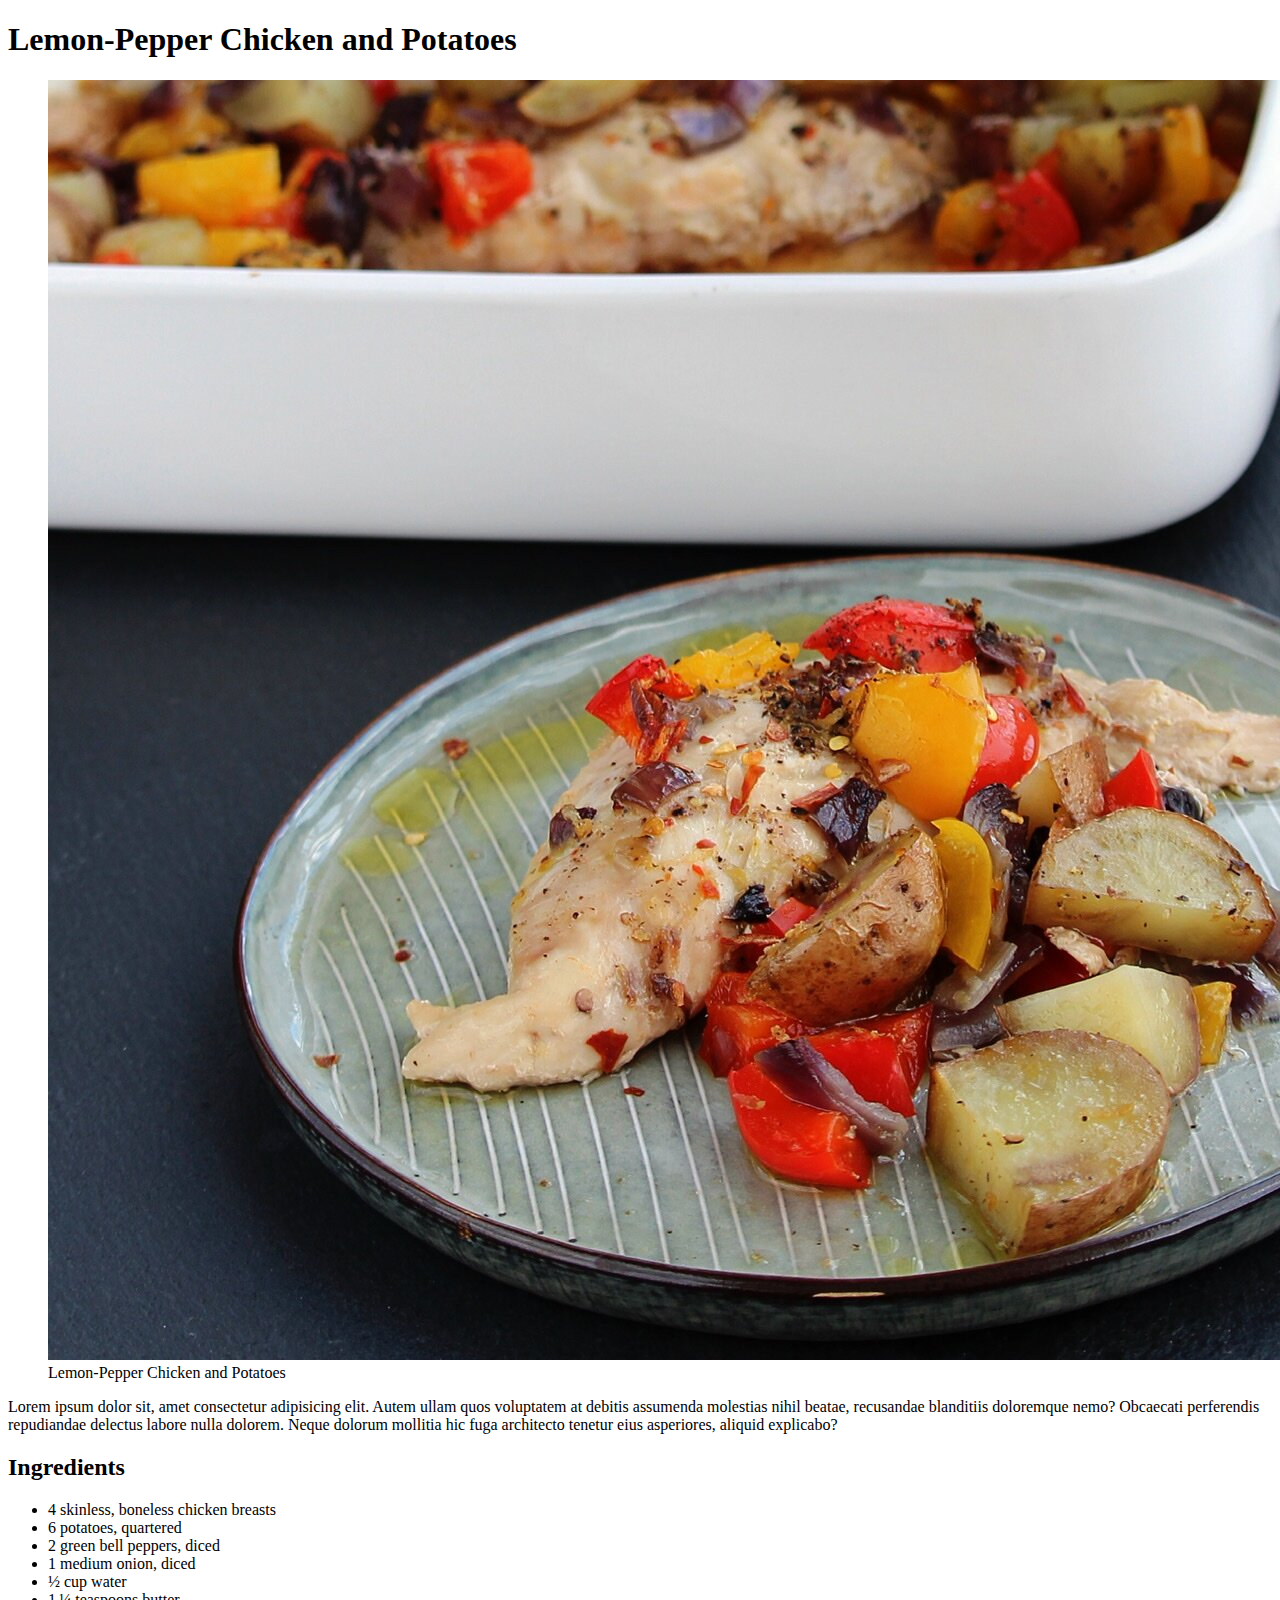
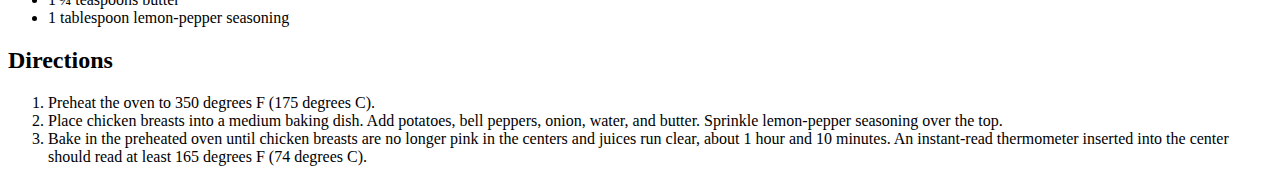
==== recipes/chicken.html @ 011aade3 "initial commit" ====
<!DOCTYPE html>
<html lang="en">
<head>
  <meta charset="UTF-8">
  <meta http-equiv="X-UA-Compatible" content="IE=edge">
  <meta name="viewport" content="width=device-width, initial-scale=1.0">
  <title><!DOCTYPE html>
<html lang="en">
<head>
  <meta charset="UTF-8">
  <meta http-equiv="X-UA-Compatible" content="IE=edge">
  <meta name="viewport" content="width=device-width, initial-scale=1.0">
  <title>Lemon-Pepper Chicken and Potatoes</title>
</head>
<body>
  <h1>Lemon-Pepper Chicken and Potatoes</h1>
  <figure>
    <img src="./images/chicken1.jpeg" alt="chicken">
    <figcaption>Lemon-Pepper Chicken and Potatoes</figcaption>
  </figure>
  <p>Lorem ipsum dolor sit, amet consectetur adipisicing elit. Autem ullam quos voluptatem at debitis assumenda molestias nihil beatae, recusandae blanditiis doloremque nemo? Obcaecati perferendis repudiandae delectus labore nulla dolorem. Neque dolorum mollitia hic fuga architecto tenetur eius asperiores, aliquid explicabo?</p>

  <h2>Ingredients</h2>

  <ul>
    <li>4 skinless, boneless chicken breasts</li>
    <li>6 potatoes, quartered</li>
    <li>2 green bell peppers, diced</li>
    <li>1 medium onion, diced</li>
    <li>½ cup water</li>
    <li>1 ¼ teaspoons butter</li>
    <li>1 tablespoon lemon-pepper seasoning</li>
  </ul>

  <h2>Directions</h2>
  <ol>
    <li>Preheat the oven to 350 degrees F (175 degrees C).</li>
    <li>Place chicken breasts into a medium baking dish. Add potatoes, bell peppers, onion, water, and butter. Sprinkle lemon-pepper seasoning over the top.</li>
    <li>Bake in the preheated oven until chicken breasts are no longer pink in the centers and juices run clear, about 1 hour and 10 minutes. An instant-read thermometer inserted into the center should read at least 165 degrees F (74 degrees C).</li>
  </ol>
</body>
</html>
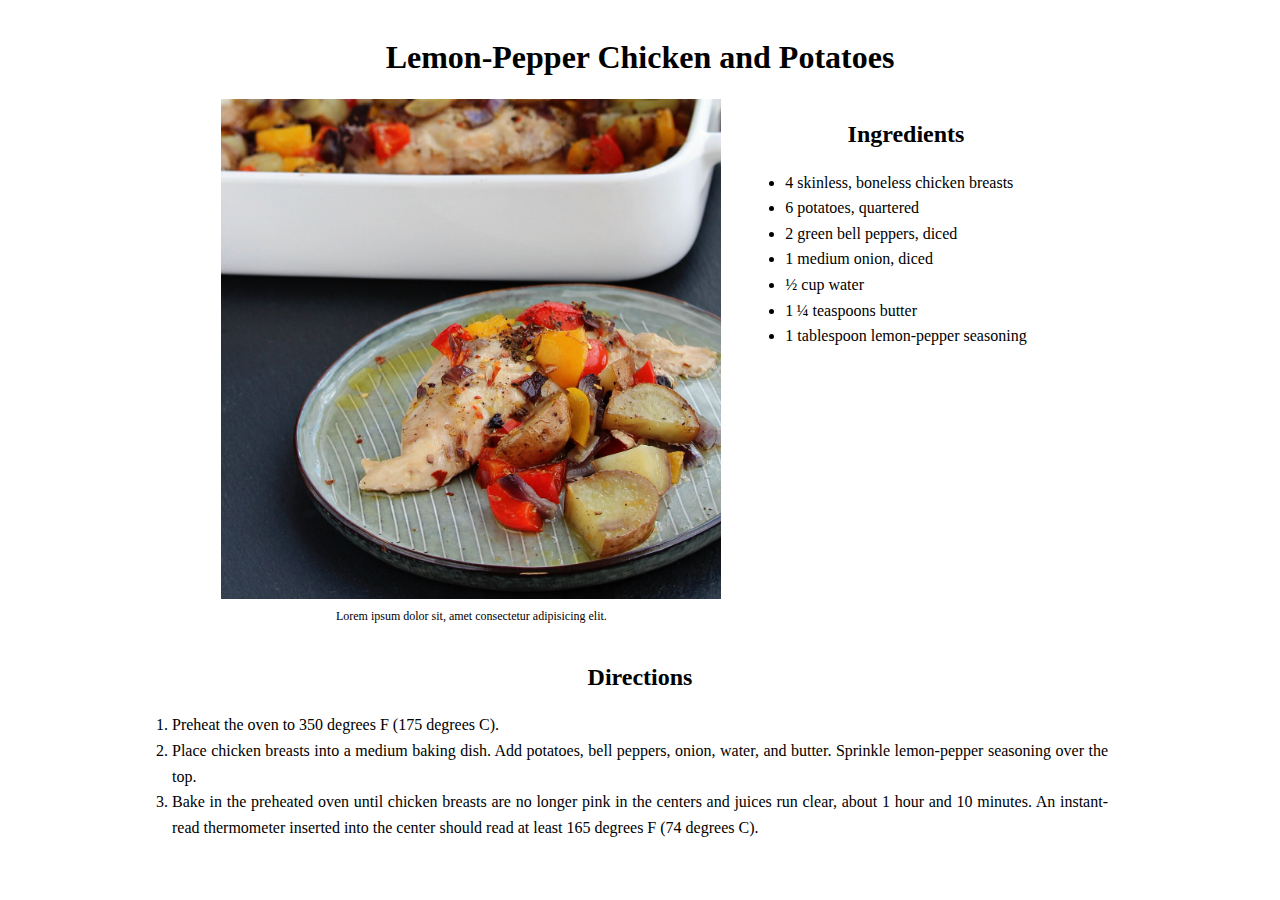
==== commit 9b31fbf9: "added styles" ====
--- a/recipes/chicken.html
+++ b/recipes/chicken.html
@@ -4,6 +4,7 @@
   <meta charset="UTF-8">
   <meta http-equiv="X-UA-Compatible" content="IE=edge">
   <meta name="viewport" content="width=device-width, initial-scale=1.0">
+  <link rel="stylesheet" href="../styles.css">
   <title><!DOCTYPE html>
 <html lang="en">
 <head>
@@ -14,29 +15,32 @@
 </head>
 <body>
   <h1>Lemon-Pepper Chicken and Potatoes</h1>
-  <figure>
-    <img src="./images/chicken1.jpeg" alt="chicken">
-    <figcaption>Lemon-Pepper Chicken and Potatoes</figcaption>
-  </figure>
-  <p>Lorem ipsum dolor sit, amet consectetur adipisicing elit. Autem ullam quos voluptatem at debitis assumenda molestias nihil beatae, recusandae blanditiis doloremque nemo? Obcaecati perferendis repudiandae delectus labore nulla dolorem. Neque dolorum mollitia hic fuga architecto tenetur eius asperiores, aliquid explicabo?</p>
+  <main>
+    <figure>
+      <img src="./images/chicken1.jpeg" alt="chicken">
+      <figcaption>Lorem ipsum dolor sit, amet consectetur adipisicing elit.</figcaption>
+    </figure>
+    <section class="ingredients">
+      <h2>Ingredients</h2>
+      <ul>
+        <li>4 skinless, boneless chicken breasts</li>
+        <li>6 potatoes, quartered</li>
+        <li>2 green bell peppers, diced</li>
+        <li>1 medium onion, diced</li>
+        <li>½ cup water</li>
+        <li>1 ¼ teaspoons butter</li>
+        <li>1 tablespoon lemon-pepper seasoning</li>
+      </ul>
+    </section>
+  </main>
 
-  <h2>Ingredients</h2>
-
-  <ul>
-    <li>4 skinless, boneless chicken breasts</li>
-    <li>6 potatoes, quartered</li>
-    <li>2 green bell peppers, diced</li>
-    <li>1 medium onion, diced</li>
-    <li>½ cup water</li>
-    <li>1 ¼ teaspoons butter</li>
-    <li>1 tablespoon lemon-pepper seasoning</li>
-  </ul>
-
-  <h2>Directions</h2>
-  <ol>
-    <li>Preheat the oven to 350 degrees F (175 degrees C).</li>
-    <li>Place chicken breasts into a medium baking dish. Add potatoes, bell peppers, onion, water, and butter. Sprinkle lemon-pepper seasoning over the top.</li>
-    <li>Bake in the preheated oven until chicken breasts are no longer pink in the centers and juices run clear, about 1 hour and 10 minutes. An instant-read thermometer inserted into the center should read at least 165 degrees F (74 degrees C).</li>
-  </ol>
+  <section class="directions">
+    <h2>Directions</h2>
+    <ol>
+      <li>Preheat the oven to 350 degrees F (175 degrees C).</li>
+      <li>Place chicken breasts into a medium baking dish. Add potatoes, bell peppers, onion, water, and butter. Sprinkle lemon-pepper seasoning over the top.</li>
+      <li>Bake in the preheated oven until chicken breasts are no longer pink in the centers and juices run clear, about 1 hour and 10 minutes. An instant-read thermometer inserted into the center should read at least 165 degrees F (74 degrees C).</li>
+    </ol>
+  </section>
 </body>
 </html>--- a/styles.css
+++ b/styles.css
@@ -0,0 +1,82 @@
+*,
+*::before,
+*::after {
+  margin: 0;
+  padding: 0;
+  box-sizing: border-box;
+}
+
+:root {
+  font-size: 10px;
+}
+
+a {
+  text-decoration: none;
+  color: rgb(59, 63, 119);
+}
+
+img {
+  width: 100%;
+  max-width: 500px;
+  height: auto;
+  object-fit: contain;
+}
+
+body {
+  max-width: 1200px;
+  margin: auto;
+  padding: 3.2rem 0;
+  font-size: 1.6rem;
+  line-height: 1.6;
+}
+
+h1, h2 {
+  text-align: center;
+}
+
+main {
+  padding: 1.6rem;
+  display: flex;
+  flex-direction: column;
+}
+
+figure {
+  align-self: center;
+}
+
+figcaption {
+  font-size: 1.2rem;
+  text-align: center;
+}
+
+ul, ol {
+  margin: 1.6rem;
+}
+
+hr {
+  margin: 1.6rem 0;
+}
+
+section {
+  margin: 1.6rem;
+  text-align: justify;
+}
+
+@media screen and (min-width: 1000px) {
+  main {
+    display: flex;
+    flex-direction: row;
+    justify-content: center;
+    align-items: center;
+    gap: 3.2rem;
+    flex: 0 0 auto
+  }
+
+  .directions {
+    padding: 0 10rem;
+  }
+
+  .ingredients {
+    align-self: flex-start;
+  }
+}